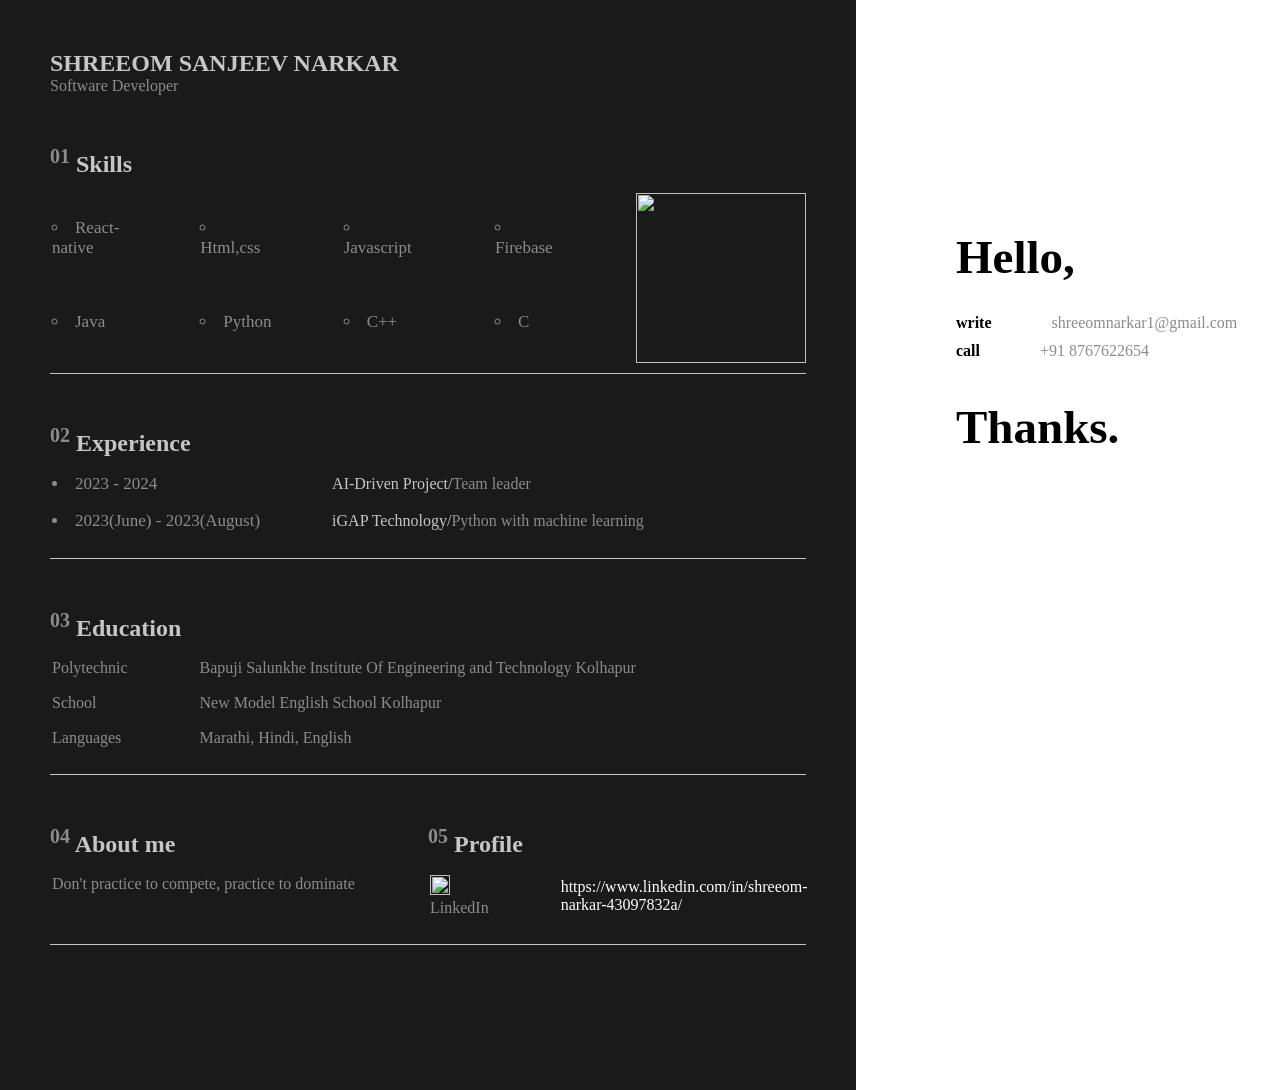
==== exp10.html @ 6724bf86 "Add files via upload" ====
<!DOCTYPE html>
<html lang="en">

<head>
    <meta charset="UTF-8">
    <meta name="viewport" content="width=device-width, initial-scale=1.0">
    <title>Document</title>
    <style>
        ::selection{
            color: black;
            background-color: white;
        }
        * {
            padding: 0;
            margin: 0;
        }

        .main {
            display: flex;
            height: 100%;
            width: 100%;
            font-family: Cambria, Cochin, Georgia, Times, 'Times New Roman', serif;
        }

        .left {
            height: 110vh;
            width: 70%;
            background-color: rgb(27, 26, 26);
            padding: 50px 50px;
            color: rgb(199, 198, 198);
        }

        .right {
            height: 90vh;
            width: 30%;
            padding-left: 100px;
            padding-top: 200px;
        }

        .intro {
            display: flex;
        }
        .skills{
            display: flex;
        }

        .about,
        .profile,
        .education,
        .experience,
        .skills {
            border-bottom: solid 1px rgb(199, 198, 198);
            padding-bottom: 10px;
        }

        #pos {
            font-size: 16px;
            font-weight: lighter;
            color: rgb(140, 140, 140);
        }

        .left h1 {
            font-size: 24px;
            padding-top: 50px;
            padding-bottom: 15px;
        }

        .left sup {
            color: rgb(140, 140, 140);
        }

        td {
            padding-right: 70px;
            padding-bottom: 15px;
            color: rgb(140, 140, 140);

        }

        .left li {
            font-size: 17px;
        }

        .skills li {
            color: rgb(140, 140, 140);
            list-style: circle;
        }

        .right h1 {
            font-size: 47px;
            padding: 30px 0px;
        }

        .right span {
            margin-left: 60px;
            color: rgb(140, 140, 140);
        }

        .right p {
            padding-bottom: 10px;
        }

        .experience span {
            color: rgb(199, 198, 198);

        }

        .sub {
            display: flex;
        }
        .about{
            width: 50%;
        }
        .profile{
            width: 50%;
        }

        img:hover{
            scale: 3.1;
            transition: all 1s;
            filter: grayscale(1);
        }
    </style>
</head>

<body>
    <div class="main">
        <div class="left">
            <div class="intro">
                <h2>SHREEOM SANJEEV NARKAR <br>
                    <p id="pos">Software Developer</p>
                </h2>
            </div>
            <h1> <sup>01</sup> Skills</h1>
            <div class="skills">
                <table>
                    <tr>
                        <ul>
                            <td>
                                <li>React-native</li>
                            </td>
                            <td>
                                <li>Html,css</li>
                            </td>
                            <td>
                                <li>Javascript</li>
                            </td>
                            <td>
                                <li>Firebase</li>
                            </td>
                        </ul>
                    </tr>
                    <tr>
                        <td>
                            <li>Java</li>
                        </td>
                        <td>
                            <li>Python</li>
                        </td>
                        <td>
                            <li>C++</li>
                        </td>
                        <td>
                            <li>C</li>
                        </td>
                    </tr>

                </table>
                <img src="assets/shree.png" alt="" height="170px" width="170px">
            </div>
            <h1> <sup>02</sup> Experience</h1>
            <div class="experience">
                <table>
                    <ul>
                        <tr>
                            <td>
                                <li>2023 - 2024</li>
                            </td>
                            <td><span>AI-Driven Project/</span>Team leader</td>
                        </tr>
                        <tr>
                            <td>
                                <li>2023(June) - 2023(August)</li>
                            </td>
                            <td><span>iGAP Technology/</span>Python with machine learning</td>
                        </tr>


                    </ul>
                </table>
            </div>
            <h1> <sup>03</sup> Education</h1>
            <div class="education">
                <table>
                    <tr>
                        <td>
                            Polytechnic
                        </td>
                        <td>Bapuji Salunkhe Institute Of Engineering and Technology Kolhapur</td>
                    </tr>
                    <tr>
                        <td>
                            School
                        </td>
                        <td>New Model English School Kolhapur</td>
                    </tr>
                    <tr>
                        <td>
                            Languages
                        </td>
                        <td>Marathi, Hindi, English</td>
                    </tr>
                </table>
            </div>

            <div class="sub">
                <div class="about">

                <h1> <sup>04</sup> About me</h1>
                    <table>
                        <tr>
                            <td>Don't practice to compete, practice to dominate</td>
                        </tr>
                    </table>
                </div>
                <div class="profile">

                <h1> <sup>05</sup> Profile</h1>
                    <table>
                        <tr>
                            <td>
                                <img src="assets/linkedin.png" alt="" width="20" height="20">
                                LinkedIn
                            </td>
                           <td> <a href="" style="text-decoration: none; color: white;">https://www.linkedin.com/in/shreeom-narkar-43097832a/ </a> </td>
                        </tr>
                    </table>
                </div>

            </div>
        </div>

        <div class="right">
            <h1>Hello,</h1>
            <p><b>write</b><span>shreeomnarkar1@gmail.com</span></p>
            <p><b>call</b><span>+91 8767622654</span></p>
            <h1>Thanks.</h1>
        </div>
    </div>
</body>

</html>
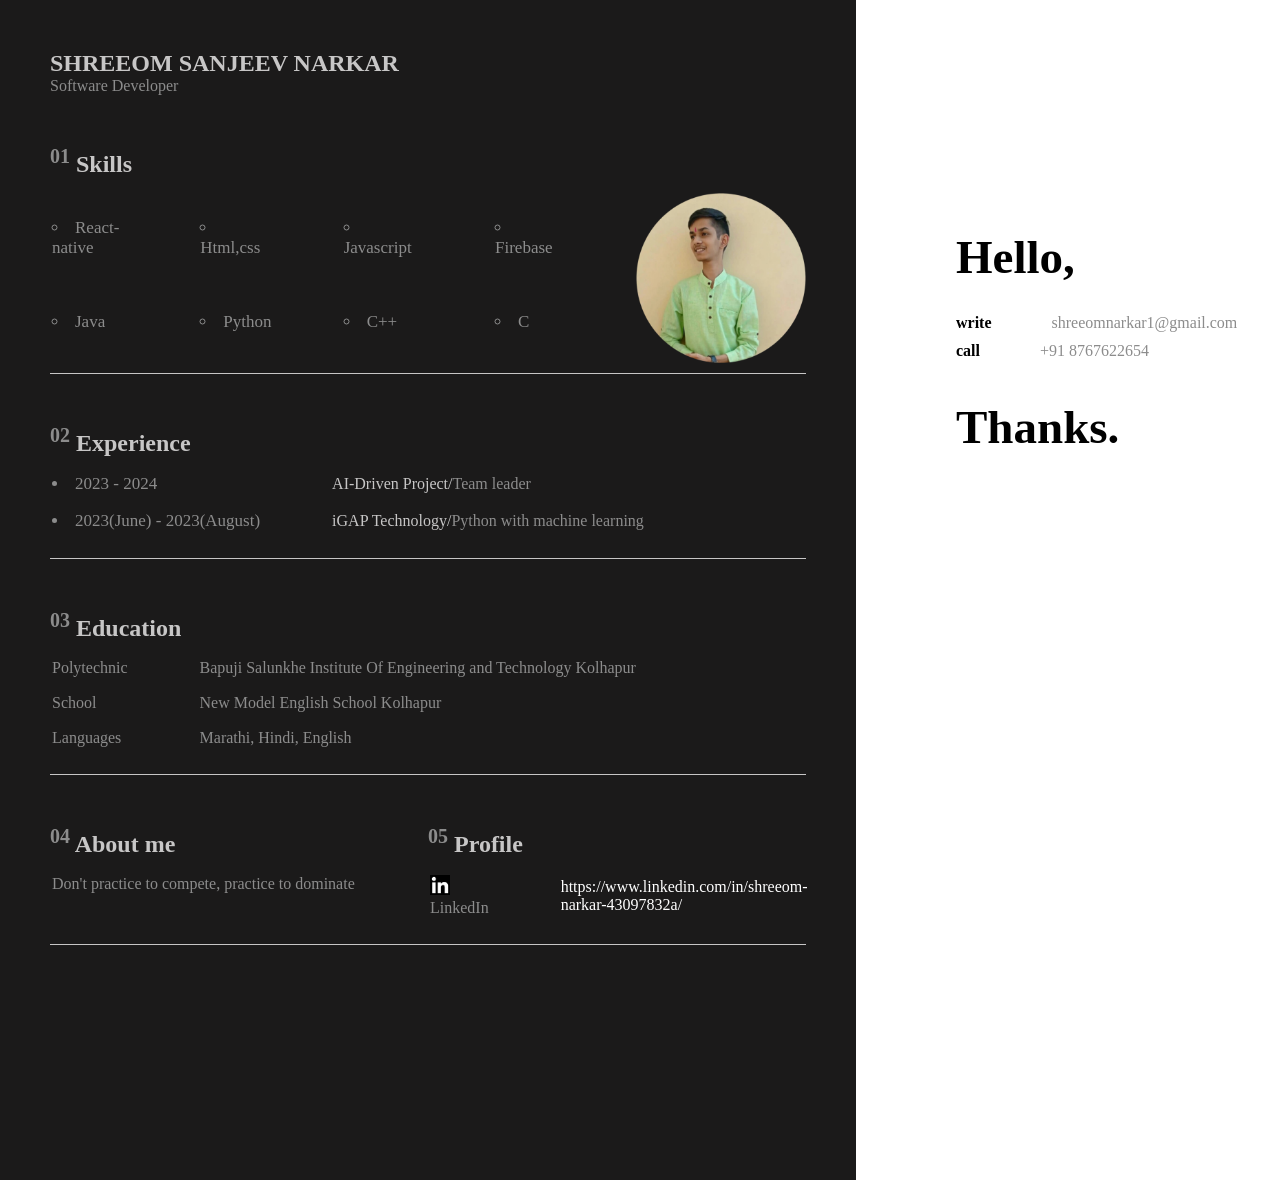
==== commit 5eccd1f4: "Add files via upload" ====
--- a/exp10.html
+++ b/exp10.html
@@ -23,7 +23,7 @@
         }
 
         .left {
-            height: 110vh;
+            height: 120vh;
             width: 70%;
             background-color: rgb(27, 26, 26);
             padding: 50px 50px;
@@ -231,7 +231,7 @@
                                 <img src="assets/linkedin.png" alt="" width="20" height="20">
                                 LinkedIn
                             </td>
-                           <td> <a href="" style="text-decoration: none; color: white;">https://www.linkedin.com/in/shreeom-narkar-43097832a/ </a> </td>
+                           <td> <a href="https://www.linkedin.com/in/shreeom-narkar-43097832a/" style="text-decoration: none; color: white;">https://www.linkedin.com/in/shreeom-narkar-43097832a/ </a> </td>
                         </tr>
                     </table>
                 </div>
